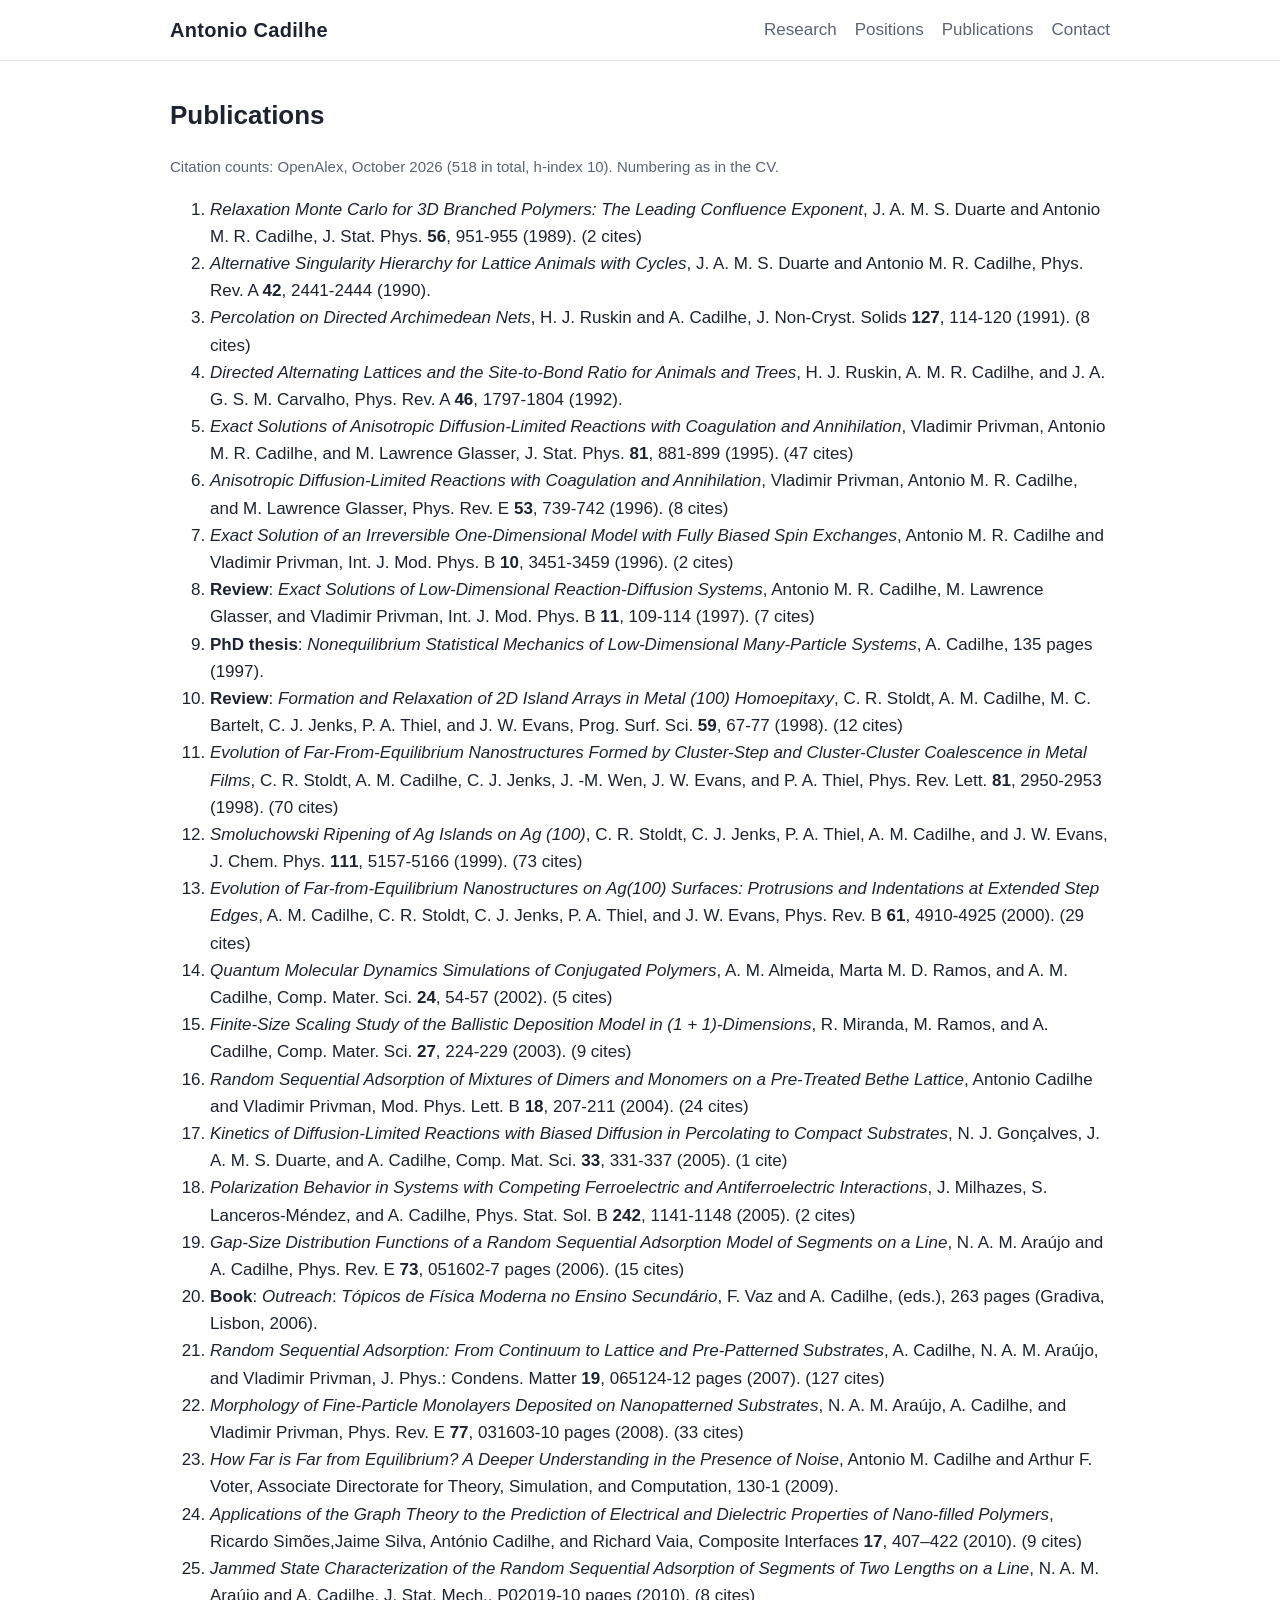
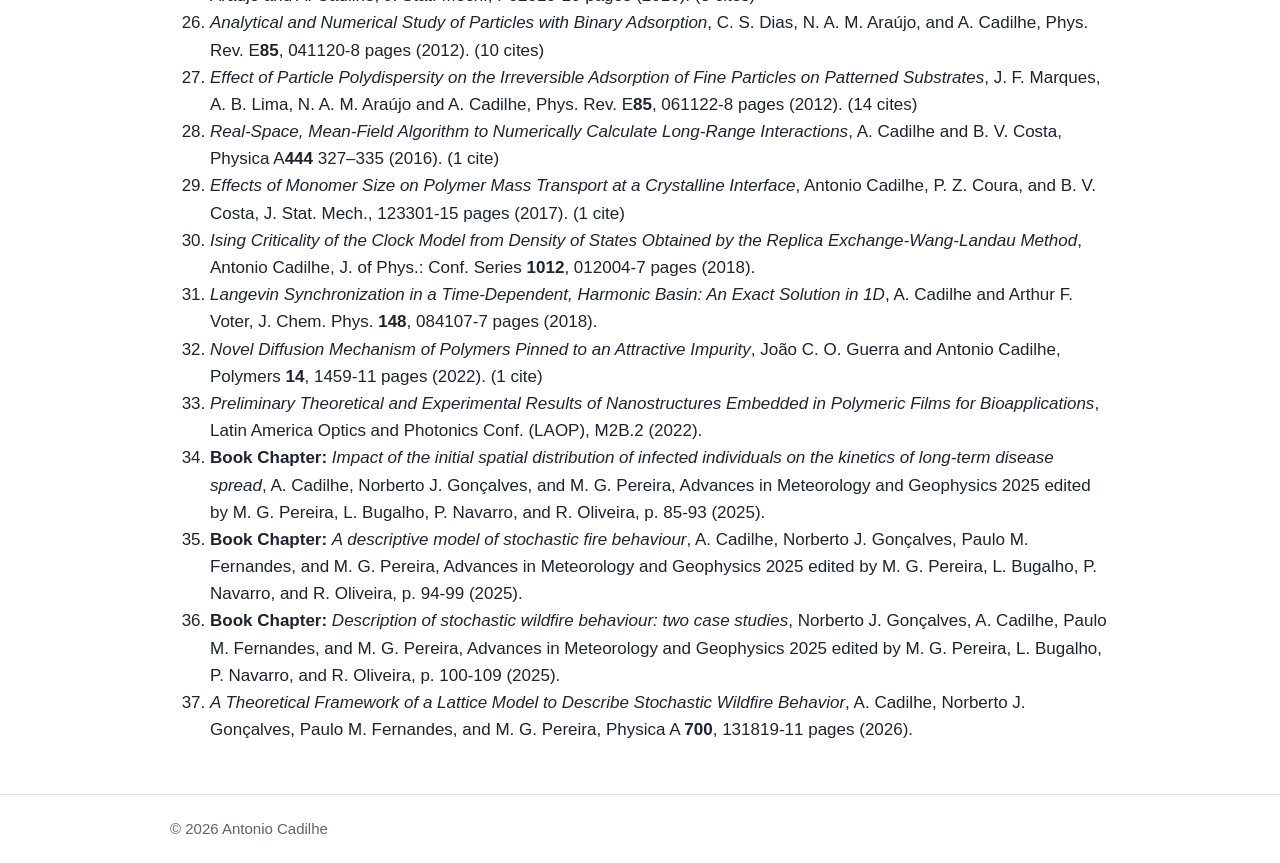
==== publications.html @ 00bca33d "Personal site for cadilhe.net (from cv.tex and the DigitEssence pages) Co-Authored-By: Claude Opus 5" ====
<!doctype html>
<html lang="en">
<head>
<meta charset="utf-8">
<meta name="viewport" content="width=device-width, initial-scale=1">
<title>Publications | Antonio Cadilhe</title>
<meta name="description" content="Publications of Antonio Cadilhe, PhD: statistical mechanics, stochastic processes and scientific simulation.">
<link rel="stylesheet" href="style.css">
</head>
<body>
<header><div class="wrap">
  <a class="brand" href="index.html">Antonio Cadilhe</a>
  <nav><a href="index.html#research">Research</a><a href="index.html#positions">Positions</a><a href="publications.html">Publications</a><a href="index.html#contact">Contact</a></nav>
</div></header>

<section><div class="wrap">
<h2>Publications</h2>
<p class="small">Citation counts: OpenAlex, October 2026 (518 in total, h-index 10). Numbering as in the CV.</p>
<ol class="pubs">
  <li value="1"><em>Relaxation Monte Carlo for 3D Branched Polymers: The Leading Confluence Exponent</em>, J. A. M. S. Duarte and Antonio M. R. Cadilhe, J. Stat. Phys. <strong>56</strong>, 951-955 (1989). (2 cites)</li>
  <li value="2"><em>Alternative Singularity Hierarchy for Lattice Animals with Cycles</em>, J. A. M. S. Duarte and Antonio M. R. Cadilhe, Phys. Rev. A <strong>42</strong>, 2441-2444 (1990).</li>
  <li value="3"><em>Percolation on Directed Archimedean Nets</em>, H. J. Ruskin and A. Cadilhe, J. Non-Cryst. Solids <strong>127</strong>, 114-120 (1991). (8 cites)</li>
  <li value="4"><em>Directed Alternating Lattices and the Site-to-Bond Ratio for Animals and Trees</em>, H. J. Ruskin, A. M. R. Cadilhe, and J. A. G. S. M. Carvalho, Phys. Rev. A <strong>46</strong>, 1797-1804 (1992).</li>
  <li value="5"><em>Exact Solutions of Anisotropic Diffusion-Limited Reactions with Coagulation and Annihilation</em>, Vladimir Privman, Antonio M. R. Cadilhe, and M. Lawrence Glasser, J. Stat. Phys. <strong>81</strong>, 881-899 (1995). (47 cites)</li>
  <li value="6"><em>Anisotropic Diffusion-Limited Reactions with Coagulation and Annihilation</em>, Vladimir Privman, Antonio M. R. Cadilhe, and M. Lawrence Glasser, Phys. Rev. E <strong>53</strong>, 739-742 (1996). (8 cites)</li>
  <li value="7"><em>Exact Solution of an Irreversible One-Dimensional Model with Fully Biased Spin Exchanges</em>, Antonio M. R. Cadilhe and Vladimir Privman, Int. J. Mod. Phys. B <strong>10</strong>, 3451-3459 (1996). (2 cites)</li>
  <li value="8"><strong>Review</strong>: <em>Exact Solutions of Low-Dimensional Reaction-Diffusion Systems</em>, Antonio M. R. Cadilhe, M. Lawrence Glasser, and Vladimir Privman, Int. J. Mod. Phys. B <strong>11</strong>, 109-114 (1997). (7 cites)</li>
  <li value="9"><strong>PhD thesis</strong>: <em>Nonequilibrium Statistical Mechanics of Low-Dimensional Many-Particle Systems</em>, A. Cadilhe, 135 pages (1997).</li>
  <li value="10"><strong>Review</strong>: <em>Formation and Relaxation of 2D Island Arrays in Metal (100) Homoepitaxy</em>, C. R. Stoldt, A. M. Cadilhe, M. C. Bartelt, C. J. Jenks, P. A. Thiel, and J. W. Evans, Prog. Surf. Sci. <strong>59</strong>, 67-77 (1998). (12 cites)</li>
  <li value="11"><em>Evolution of Far-From-Equilibrium Nanostructures Formed by Cluster-Step and Cluster-Cluster Coalescence in Metal Films</em>, C. R. Stoldt, A. M. Cadilhe, C. J. Jenks, J. -M. Wen, J. W. Evans, and P. A. Thiel, Phys. Rev. Lett. <strong>81</strong>, 2950-2953 (1998). (70 cites)</li>
  <li value="12"><em>Smoluchowski Ripening of Ag Islands on Ag (100)</em>, C. R. Stoldt, C. J. Jenks, P. A. Thiel, A. M. Cadilhe, and J. W. Evans, J. Chem. Phys. <strong>111</strong>, 5157-5166 (1999). (73 cites)</li>
  <li value="13"><em>Evolution of Far-from-Equilibrium Nanostructures on Ag(100) Surfaces: Protrusions and Indentations at Extended Step Edges</em>, A. M. Cadilhe, C. R. Stoldt, C. J. Jenks, P. A. Thiel, and J. W. Evans, Phys. Rev. B <strong>61</strong>, 4910-4925 (2000). (29 cites)</li>
  <li value="14"><em>Quantum Molecular Dynamics Simulations of Conjugated Polymers</em>, A. M. Almeida, Marta M. D. Ramos, and A. M. Cadilhe, Comp. Mater. Sci. <strong>24</strong>, 54-57 (2002). (5 cites)</li>
  <li value="15"><em>Finite-Size Scaling Study of the Ballistic Deposition Model in (1 + 1)-Dimensions</em>, R. Miranda, M. Ramos, and A. Cadilhe, Comp. Mater. Sci. <strong>27</strong>, 224-229 (2003). (9 cites)</li>
  <li value="16"><em>Random Sequential Adsorption of Mixtures of Dimers and Monomers on a Pre-Treated Bethe Lattice</em>, Antonio Cadilhe and Vladimir Privman, Mod. Phys. Lett. B <strong>18</strong>, 207-211 (2004). (24 cites)</li>
  <li value="17"><em>Kinetics of Diffusion-Limited Reactions with Biased Diffusion in Percolating to Compact Substrates</em>, N. J. Gonçalves, J. A. M. S. Duarte, and A. Cadilhe, Comp. Mat. Sci. <strong>33</strong>, 331-337 (2005). (1 cite)</li>
  <li value="18"><em>Polarization Behavior in Systems with Competing Ferroelectric and Antiferroelectric Interactions</em>, J. Milhazes, S. Lanceros-Méndez, and A. Cadilhe, Phys. Stat. Sol. B <strong>242</strong>, 1141-1148 (2005). (2 cites)</li>
  <li value="19"><em>Gap-Size Distribution Functions of a Random Sequential Adsorption Model of Segments on a Line</em>, N. A. M. Araújo and A. Cadilhe, Phys. Rev. E <strong>73</strong>, 051602-7 pages (2006). (15 cites)</li>
  <li value="20"><strong>Book</strong>: <em>Outreach</em>: <em>Tópicos de Física Moderna no Ensino Secundário</em>, F. Vaz and A. Cadilhe, (eds.), 263 pages (Gradiva, Lisbon, 2006).</li>
  <li value="21"><em>Random Sequential Adsorption: From Continuum to Lattice and Pre-Patterned Substrates</em>, A. Cadilhe, N. A. M. Araújo, and Vladimir Privman, J. Phys.: Condens. Matter <strong>19</strong>, 065124-12 pages (2007). (127 cites)</li>
  <li value="22"><em>Morphology of Fine-Particle Monolayers Deposited on Nanopatterned Substrates</em>, N. A. M. Araújo, A. Cadilhe, and Vladimir Privman, Phys. Rev. E <strong>77</strong>, 031603-10 pages (2008). (33 cites)</li>
  <li value="23"><em>How Far is Far from Equilibrium? A Deeper Understanding in the Presence of Noise</em>, Antonio M. Cadilhe and Arthur F. Voter, Associate Directorate for Theory, Simulation, and Computation, 130-1 (2009).</li>
  <li value="24"><em>Applications of the Graph Theory to the Prediction of Electrical and Dielectric Properties of Nano-filled Polymers</em>, Ricardo Simões,Jaime Silva, António Cadilhe, and Richard Vaia, Composite Interfaces <strong>17</strong>,  407–422 (2010). (9 cites)</li>
  <li value="25"><em>Jammed State Characterization of the Random Sequential Adsorption of Segments of Two Lengths on a Line</em>, N. A. M. Araújo and A. Cadilhe, J. Stat. Mech., P02019-10 pages (2010). (8 cites)</li>
  <li value="26"><em>Analytical and Numerical Study of Particles with Binary Adsorption</em>,  C. S. Dias, N. A. M. Araújo, and A. Cadilhe, Phys. Rev. E<strong>85</strong>, 041120-8 pages (2012). (10 cites)</li>
  <li value="27"><em>Effect of Particle Polydispersity on the Irreversible Adsorption of Fine Particles on Patterned Substrates</em>, J. F. Marques, A. B. Lima, N. A. M. Araújo and A. Cadilhe, Phys. Rev. E<strong>85</strong>, 061122-8 pages (2012). (14 cites)</li>
  <li value="28"><em>Real-Space, Mean-Field Algorithm to Numerically Calculate Long-Range Interactions</em>,  A. Cadilhe and B. V. Costa, Physica A<strong>444</strong> 327–335 (2016). (1 cite)</li>
  <li value="29"><em>Effects of Monomer Size on Polymer Mass Transport at a Crystalline Interface</em>, Antonio Cadilhe, P. Z. Coura, and B. V. Costa, J. Stat. Mech., 123301-15 pages (2017). (1 cite)</li>
  <li value="30"><em>Ising Criticality of the Clock Model from Density of States Obtained by the Replica Exchange-Wang-Landau Method</em>, Antonio Cadilhe, J. of Phys.: Conf. Series <strong>1012</strong>, 012004-7 pages (2018).</li>
  <li value="31"><em>Langevin Synchronization in a Time-Dependent, Harmonic Basin: An Exact Solution in 1D</em>, A. Cadilhe and Arthur F. Voter, J. Chem. Phys. <strong>148</strong>, 084107-7 pages (2018).</li>
  <li value="32"><em>Novel Diffusion Mechanism of Polymers Pinned to an Attractive Impurity</em>, João C. O. Guerra and Antonio Cadilhe, Polymers <strong>14</strong>, 1459-11 pages (2022). (1 cite)</li>
  <li value="33"><em>Preliminary Theoretical and Experimental Results of Nanostructures Embedded in Polymeric Films for Bioapplications</em>, Latin America Optics and Photonics Conf. (LAOP), M2B.2 (2022).</li>
  <li value="34"><strong>Book Chapter:</strong> <em>Impact of the initial spatial distribution of infected individuals on the kinetics of long-term disease spread</em>, A. Cadilhe, Norberto J. Gonçalves, and M. G. Pereira, Advances in Meteorology and Geophysics 2025 edited by M. G. Pereira, L. Bugalho, P. Navarro, and R. Oliveira, p. 85-93 (2025).</li>
  <li value="35"><strong>Book Chapter:</strong> <em>A descriptive model of stochastic fire behaviour</em>, A. Cadilhe, Norberto J. Gonçalves, Paulo M. Fernandes, and M. G. Pereira, Advances in Meteorology and Geophysics 2025 edited by M. G. Pereira, L. Bugalho, P. Navarro, and R. Oliveira, p. 94-99 (2025).</li>
  <li value="36"><strong>Book Chapter:</strong> <em>Description of stochastic wildfire behaviour: two case studies</em>, Norberto J. Gonçalves, A. Cadilhe, Paulo M. Fernandes, and M. G. Pereira, Advances in Meteorology and Geophysics 2025 edited by M. G. Pereira, L. Bugalho, P. Navarro, and R. Oliveira, p. 100-109 (2025).</li>
  <li value="37"><em>A Theoretical Framework of a Lattice Model to Describe Stochastic Wildfire Behavior</em>, A. Cadilhe, Norberto J. Gonçalves, Paulo M. Fernandes, and M. G. Pereira, Physica A <strong>700</strong>, 131819-11 pages (2026).</li>
</ol>
</div></section>
<footer><div class="wrap">&copy; 2026 Antonio Cadilhe</div></footer>
</body>
</html>
---- style.css ----
:root {
  --ink: #1d2430;
  --muted: #5b6474;
  --line: #dde2ea;
  --bg: #ffffff;
  --soft: #f4f6f9;
  --accent: #1f5fa8;
}
* { box-sizing: border-box; }
body {
  margin: 0;
  font: 17px/1.6 -apple-system, "Segoe UI", Helvetica, Arial, sans-serif;
  color: var(--ink);
  background: var(--bg);
}
a { color: var(--accent); }
.wrap { max-width: 980px; margin: 0 auto; padding: 0 20px; }
header { border-bottom: 1px solid var(--line); }
header .wrap { display: flex; justify-content: space-between; align-items: center; padding-top: 14px; padding-bottom: 14px; flex-wrap: wrap; gap: 8px; }
.brand { font-weight: 700; font-size: 20px; text-decoration: none; color: var(--ink); letter-spacing: .3px; }
nav a { margin-left: 18px; text-decoration: none; color: var(--muted); }
nav a:hover { color: var(--accent); }
.hero { padding: 56px 0 36px; }
.hero h1 { font-size: 36px; line-height: 1.2; margin: 0 0 14px; }
.hero p { font-size: 19px; color: var(--muted); max-width: 720px; margin: 0 0 22px; }
.button { display: inline-block; background: var(--accent); color: #fff; padding: 10px 18px; border-radius: 6px; text-decoration: none; }
.hero img { width: 100%; margin-top: 34px; border-radius: 8px; }
section { padding: 34px 0; }
section.soft { background: var(--soft); }
h2 { font-size: 26px; margin: 0 0 18px; }
.grid { display: grid; grid-template-columns: repeat(auto-fit, minmax(270px, 1fr)); gap: 18px; }
.card { background: var(--bg); border: 1px solid var(--line); border-radius: 8px; padding: 18px 20px; }
.card h3 { margin: 0 0 8px; font-size: 18px; }
.card p { margin: 0; color: var(--muted); }
.work { display: grid; grid-template-columns: 1fr 1.4fr; gap: 22px; align-items: center; margin-bottom: 26px; }
.work img { width: 100%; border-radius: 8px; }
.work h3 { margin: 0 0 6px; }
.work p { margin: 0 0 6px; color: var(--muted); }
.small { font-size: 15px; color: var(--muted); }
ul.pubs { padding-left: 20px; }
ul.pubs li { margin-bottom: 8px; }
footer { border-top: 1px solid var(--line); padding: 22px 0; color: var(--muted); font-size: 15px; }
@media (max-width: 700px) {
  .hero h1 { font-size: 28px; }
  .work { grid-template-columns: 1fr; }
  nav a { margin: 0 14px 0 0; }
}
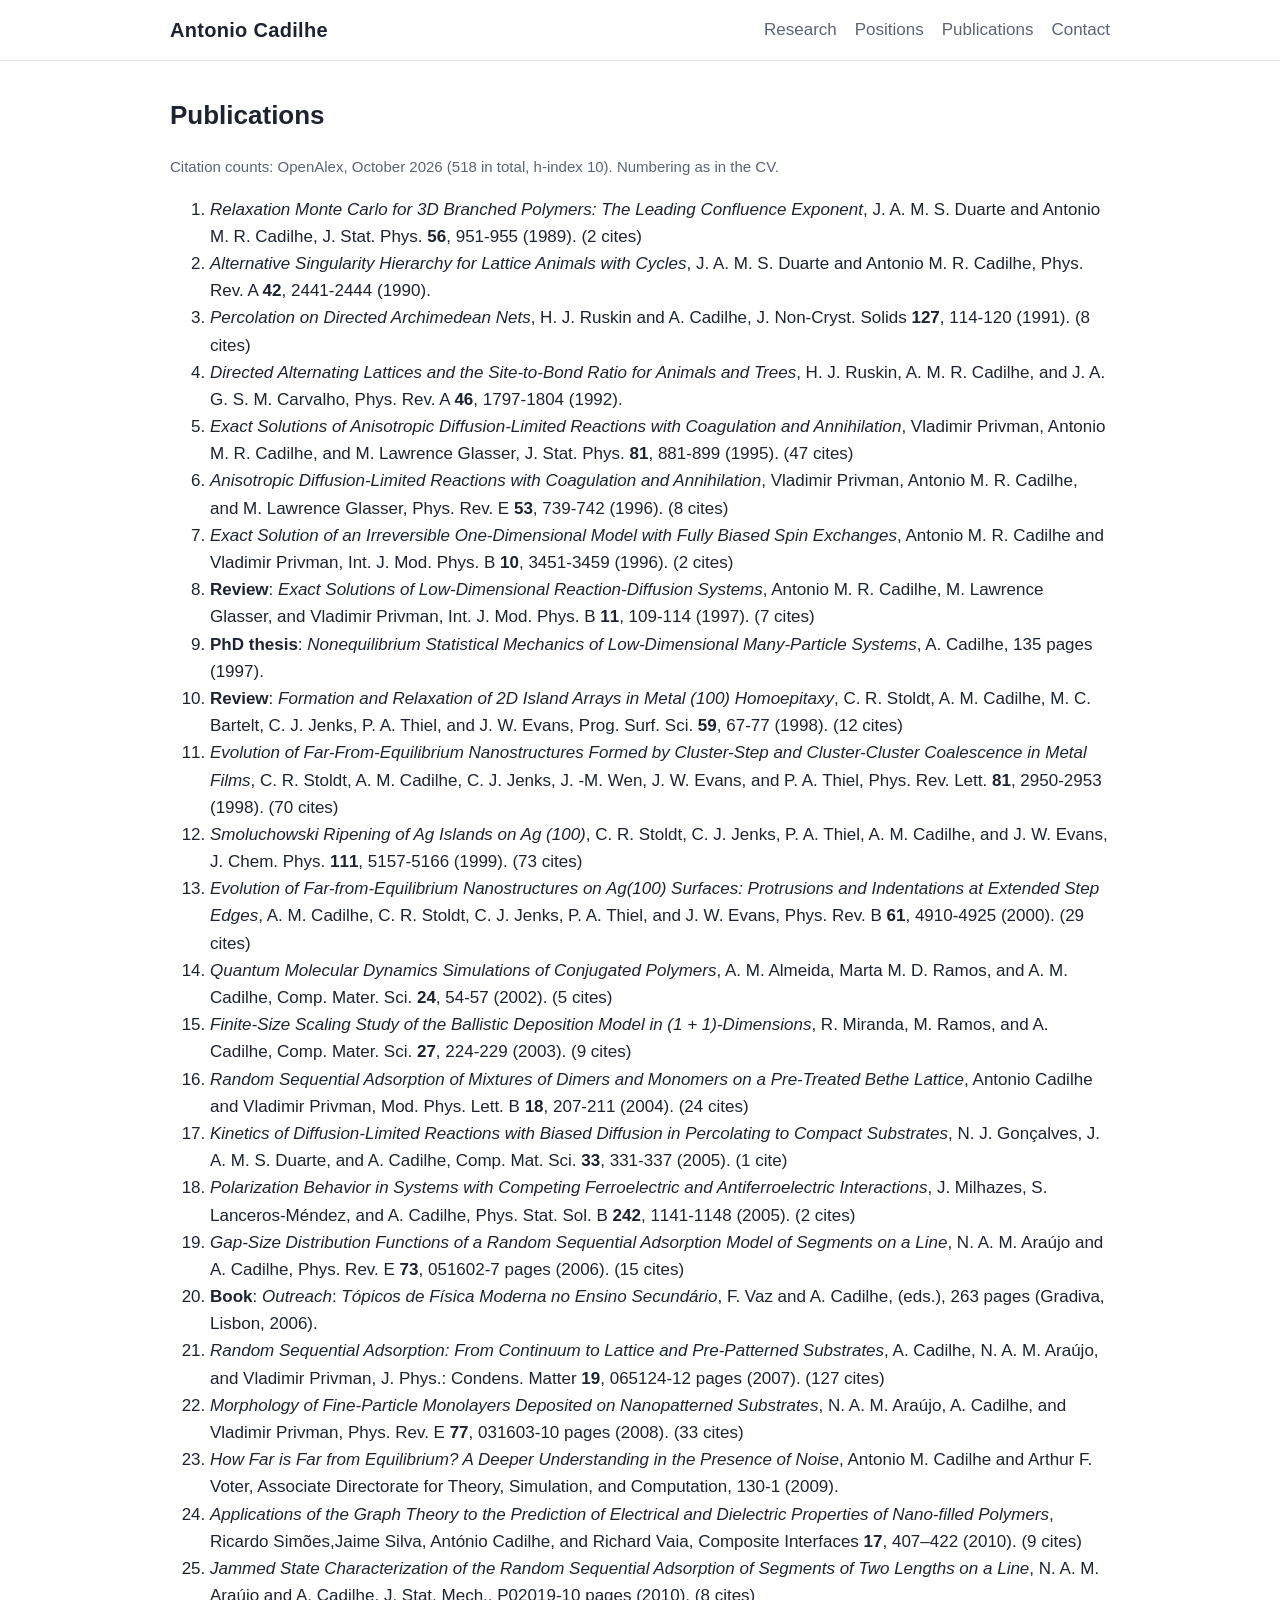
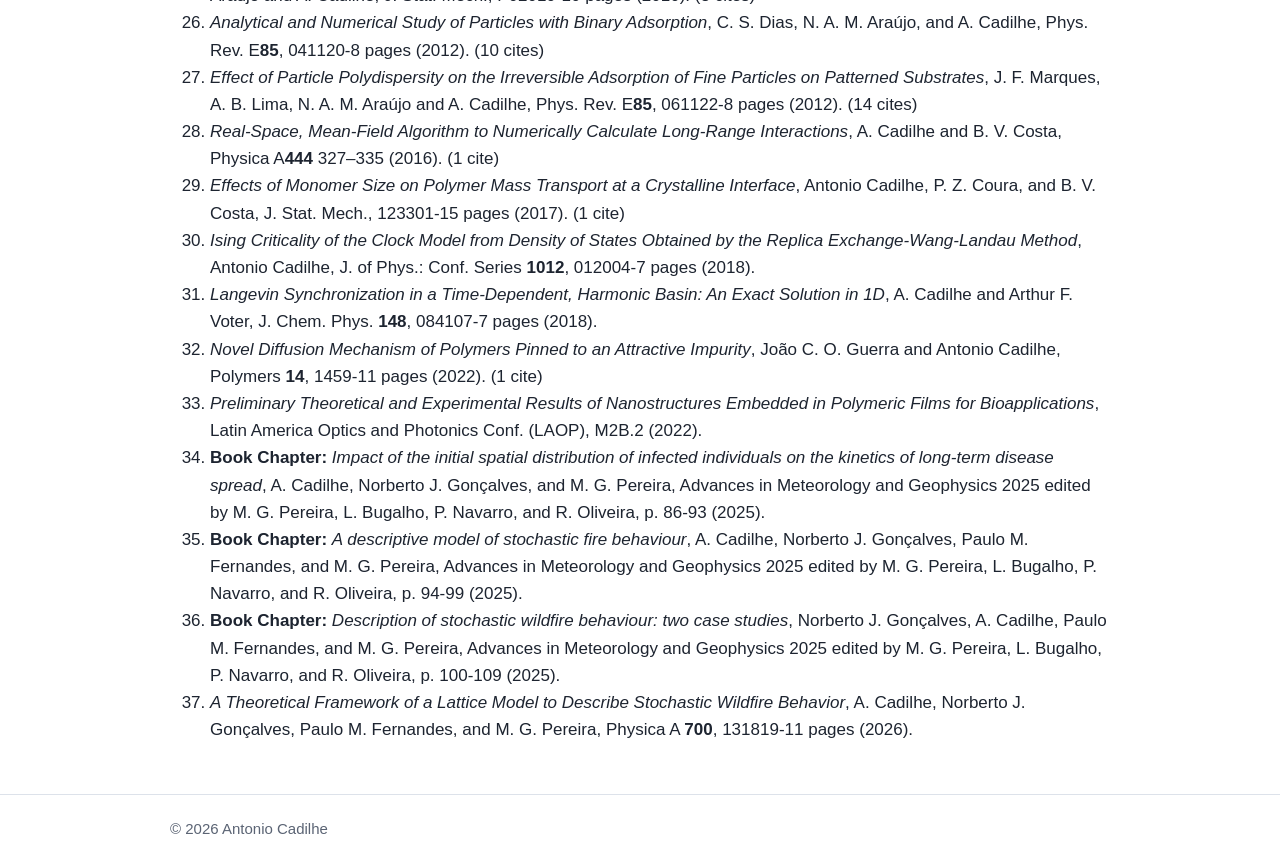
==== commit 0203aca5: "Chapter [34] pages 86-93 (checked against the chapter PDF) Co-Authored-By: Claude Opus 5.5 <noreply@" ====
--- a/publications.html
+++ b/publications.html
@@ -50,7 +50,7 @@
   <li value="31"><em>Langevin Synchronization in a Time-Dependent, Harmonic Basin: An Exact Solution in 1D</em>, A. Cadilhe and Arthur F. Voter, J. Chem. Phys. <strong>148</strong>, 084107-7 pages (2018).</li>
   <li value="32"><em>Novel Diffusion Mechanism of Polymers Pinned to an Attractive Impurity</em>, João C. O. Guerra and Antonio Cadilhe, Polymers <strong>14</strong>, 1459-11 pages (2022). (1 cite)</li>
   <li value="33"><em>Preliminary Theoretical and Experimental Results of Nanostructures Embedded in Polymeric Films for Bioapplications</em>, Latin America Optics and Photonics Conf. (LAOP), M2B.2 (2022).</li>
-  <li value="34"><strong>Book Chapter:</strong> <em>Impact of the initial spatial distribution of infected individuals on the kinetics of long-term disease spread</em>, A. Cadilhe, Norberto J. Gonçalves, and M. G. Pereira, Advances in Meteorology and Geophysics 2025 edited by M. G. Pereira, L. Bugalho, P. Navarro, and R. Oliveira, p. 85-93 (2025).</li>
+  <li value="34"><strong>Book Chapter:</strong> <em>Impact of the initial spatial distribution of infected individuals on the kinetics of long-term disease spread</em>, A. Cadilhe, Norberto J. Gonçalves, and M. G. Pereira, Advances in Meteorology and Geophysics 2025 edited by M. G. Pereira, L. Bugalho, P. Navarro, and R. Oliveira, p. 86-93 (2025).</li>
   <li value="35"><strong>Book Chapter:</strong> <em>A descriptive model of stochastic fire behaviour</em>, A. Cadilhe, Norberto J. Gonçalves, Paulo M. Fernandes, and M. G. Pereira, Advances in Meteorology and Geophysics 2025 edited by M. G. Pereira, L. Bugalho, P. Navarro, and R. Oliveira, p. 94-99 (2025).</li>
   <li value="36"><strong>Book Chapter:</strong> <em>Description of stochastic wildfire behaviour: two case studies</em>, Norberto J. Gonçalves, A. Cadilhe, Paulo M. Fernandes, and M. G. Pereira, Advances in Meteorology and Geophysics 2025 edited by M. G. Pereira, L. Bugalho, P. Navarro, and R. Oliveira, p. 100-109 (2025).</li>
   <li value="37"><em>A Theoretical Framework of a Lattice Model to Describe Stochastic Wildfire Behavior</em>, A. Cadilhe, Norberto J. Gonçalves, Paulo M. Fernandes, and M. G. Pereira, Physica A <strong>700</strong>, 131819-11 pages (2026).</li>
--- a/style.css
+++ b/style.css
@@ -15,7 +15,8 @@
 }
 a { color: var(--accent); }
 .wrap { max-width: 980px; margin: 0 auto; padding: 0 20px; }
-header { border-bottom: 1px solid var(--line); }
+header { border-bottom: 1px solid var(--line); position: sticky; top: 0; z-index: 10; background: var(--bg); }
+section { scroll-margin-top: 72px; }
 header .wrap { display: flex; justify-content: space-between; align-items: center; padding-top: 14px; padding-bottom: 14px; flex-wrap: wrap; gap: 8px; }
 .brand { font-weight: 700; font-size: 20px; text-decoration: none; color: var(--ink); letter-spacing: .3px; }
 nav a { margin-left: 18px; text-decoration: none; color: var(--muted); }
